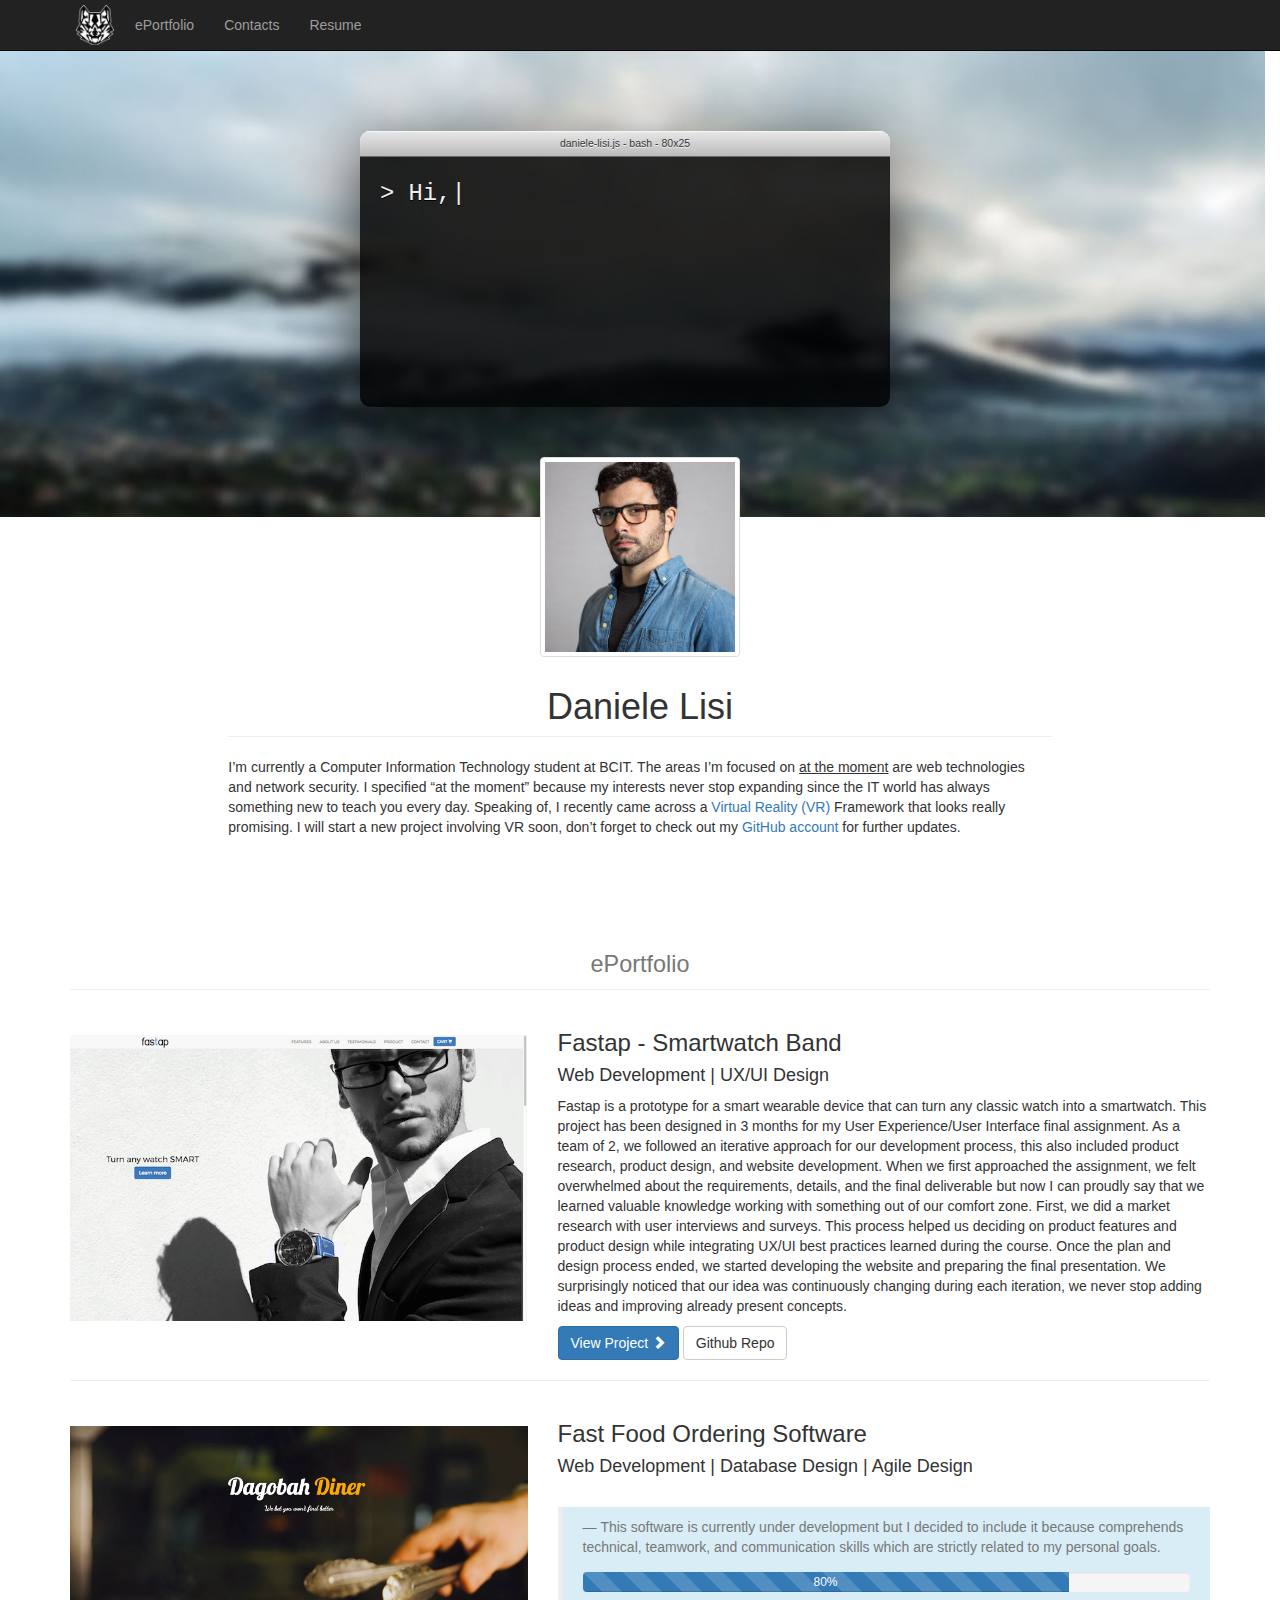
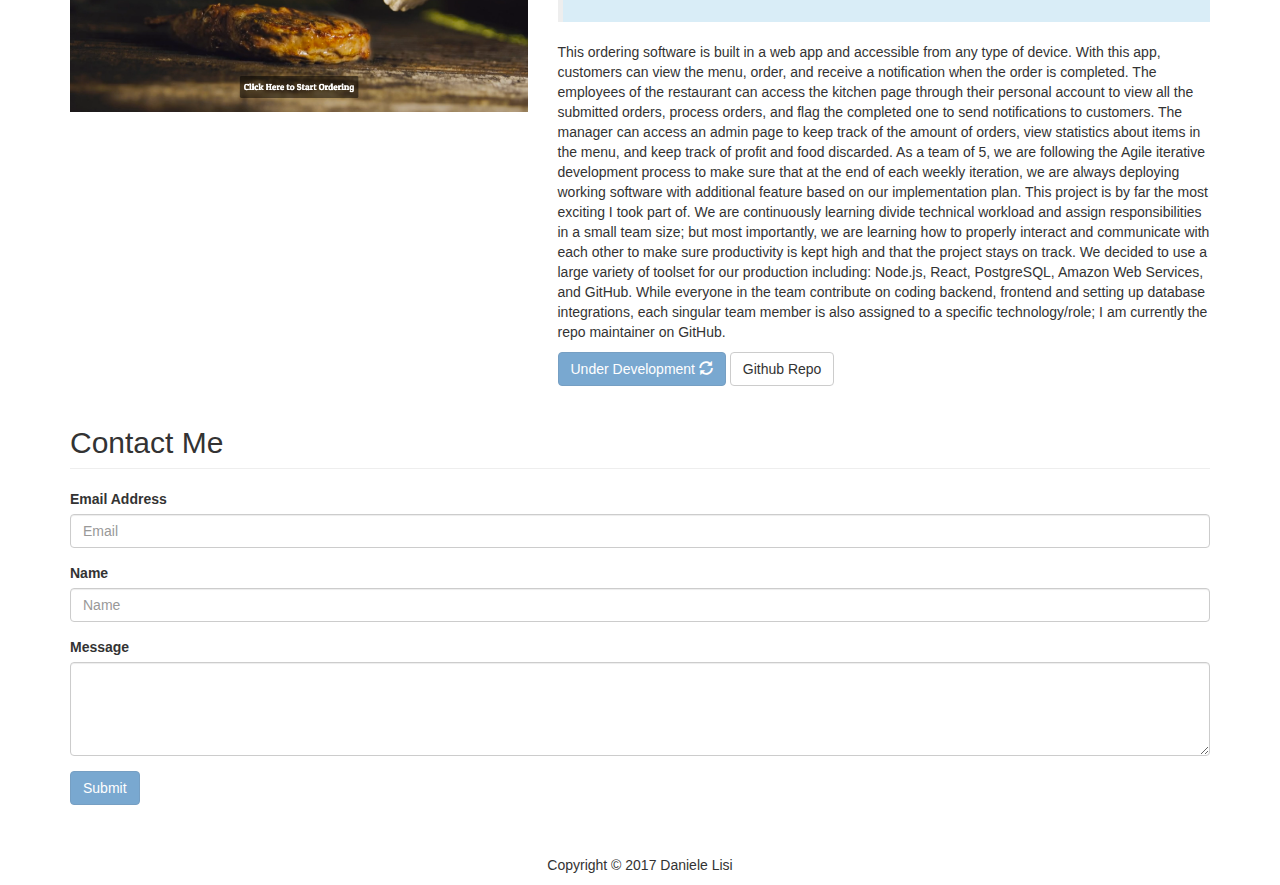
==== index.html @ b2d677c8 "initial commit" ====
<!DOCTYPE html>
<html lang="en">

<head>

    <meta charset="utf-8">
    <meta http-equiv="X-UA-Compatible" content="IE=edge">
    <meta name="viewport" content="width=device-width, initial-scale=1">
    <meta name="description" content="">
    <meta name="author" content="">

    <title>Daniele Lisi - ePortfolio | Web Developer, Network Specialist, IT Enthusiast</title>
    <link rel="icon" type="image/png" href="./bombay-logo.png">

    <!-- Bootstrap Core CSS -->
    <link href="css/bootstrap.min.css" rel="stylesheet">

    <!-- Custom CSS -->
    <link href="css/index.css" rel="stylesheet">

    <!-- HTML5 Shim and Respond.js IE8 support of HTML5 elements and media queries -->
    <!-- WARNING: Respond.js doesn't work if you view the page via file:// -->
    <!--[if lt IE 9]>
        <script src="https://oss.maxcdn.com/libs/html5shiv/3.7.0/html5shiv.js"></script>
        <script src="https://oss.maxcdn.com/libs/respond.js/1.4.2/respond.min.js"></script>
    <![endif]-->

</head>

<body>
<div class="first-page">
    <!-- Navigation -->
    <nav class="navbar navbar-inverse navbar-static-top" role="navigation">
         <!-- Container allign the nav items -->
        <div class="container">
            <!-- Brand and toggle get grouped for better mobile display -->
            <div class="navbar-header">
                <button type="button" class="navbar-toggle" data-toggle="collapse" data-target="#bs-example-navbar-collapse-1">
                    <span class="sr-only">Toggle navigation</span>
                    <span class="icon-bar"></span>
                    <span class="icon-bar"></span>
                    <span class="icon-bar"></span>
                </button>
                <a href="https://github.com/danielelisi"><img src="img/bombay-logo.png" class="navbar-icon"></a>
            </div>
            <!-- Collect the nav links, forms, and other content for toggling -->
            <div class="collapse navbar-collapse" id="bs-example-navbar-collapse-1">
                <ul class="nav navbar-nav">
                    <li>
                        <a href="#eportfolio">ePortfolio</a>
                    </li>
                    <li>
                        <a href="#contact-me">Contacts</a>
                    </li>
                    <li>
                        <a href="https://drive.google.com/file/d/0B9OiBX6OcnOvVjJNZzFHZnJ4bDQ/view?usp=sharing">Resume</a>
                    </li>
                </ul>
            </div>
            <!-- /.navbar-collapse -->
        </div>
        <!-- /.container -->
    </nav>

    <!-- Page Content -->
       
    <!-- Page Heading -->
    <div id="header" class="row text-center">
        <div class="text-editor-wrap shift-text">
            <div id="typed-strings">
                <p>Hi,^750 nice to meet You!</p>
                <p>I'm a Web Developer</p>
                <p>I'm a Network Specialist</p>
                <p>I'm Daniele!</p>
            </div>

            <div class="text-editor">
                <div class="title-bar">
                    <span class="title">daniele-lisi.js - bash - 80x25</span>
                </div>
                <div class="text-body">
                    > <span id="typed"></span>
                </div>
            </div>
        </div>
    </div>
    
    <div class="profile">
        <a href="https://www.linkedin.com/in/daniele-lisi/">
            <img class="img-thumbnail" src="img/Daniele%20Lisi-profile.jpg">
        </a>
    </div>
    <div class="col-sm-8 col-sm-offset-2">
        <h1 class="page-header text-center">
            Daniele Lisi
        </h1>
        <p>I’m currently a Computer Information Technology student at BCIT. The areas I’m focused on <u>at the moment</u> are web technologies and network security. I specified “at the moment” because my interests never stop expanding since the IT world has always something new to teach you every day. Speaking of, I recently came across a <a href="https://facebook.github.io/react-vr/">Virtual Reality (VR)</a> Framework that looks really promising. I will start a new project involving VR soon, don’t forget to check out my <a href="https://github.com/danielelisi">GitHub account</a> for further updates.</p>
    </div>
</div>
    
    
    <!-- ePortfolio Section -->
    <div id="eportfolio" class="container"> 
        <h1 class="page-header text-center">
            <small>ePortfolio</small>
        </h1>
        <!-- Project One -->
        <div class="row">
            <div class="col-md-5 thumb-portfolio">
                <a href="https://danielelisi.github.io/fastap/">
                    <img class="img-responsive" src="./img/fastap-portfolio.png" alt="fastap">
                </a>
            </div>
            <div class="col-md-7">
                <h3>Fastap - Smartwatch Band</h3>
                <h4>Web Development | UX/UI Design</h4>
                <p>Fastap is a prototype for a smart wearable device that can turn any classic watch into a smartwatch. This project has been designed in 3 months for my User Experience/User Interface final assignment. As a team of 2, we followed an iterative approach for our development process, this also included product research, product design, and website development. When we first approached the assignment, we felt overwhelmed about the requirements, details, and the final deliverable but now I can proudly say that we learned valuable knowledge working with something out of our comfort zone. First, we did a market research with user interviews and surveys. This process helped us deciding on product features and product design while integrating UX/UI best practices learned during the course. Once the plan and design process ended, we started developing the website and preparing the final presentation. We surprisingly noticed that our idea was continuously changing during each iteration, we never stop adding ideas and improving already present concepts.</p>
                <a class="btn btn-primary" href="https://danielelisi.github.io/fastap/">
                    View Project <span class="glyphicon glyphicon-chevron-right"></span>
                </a>
                <a class="btn btn-default" href="https://github.com/danielelisi/fastap">Github Repo</a>
            </div>
        </div>
        <!-- /.row -->

        <hr>

        <!-- Project Two -->
        <div class="row">
            <div class="col-md-5 thumb-portfolio">
                <a href="https://github.com/dagobahtech/acit2910">
                    <img class="img-responsive" src="./img/dagobahdiner.png" alt="">
                </a>
            </div>
            <div class="col-md-7">
                <h3>Fast Food Ordering Software</h3>
                <h4>Web Development | Database Design | Agile Design</h4>
                <br>
                <blockquote class="bg-info">
                    <small>This software is currently under development but I decided to include it because comprehends technical, teamwork, and communication skills which are strictly related to my personal goals.</small>
                    <div class="progress" style="margin-top: 15px;">
                        <div class="progress-bar progress-bar-striped active" role="progressbar" aria-valuenow="80" aria-valuemax="100" style="width: 80%;">80%</div>
                    </div>
                </blockquote>
                <p>This ordering software is built in a web app and accessible from any type of device. With this app, customers can view the menu, order, and receive a notification when the order is completed. The employees of the restaurant can access the kitchen page through their personal account to view all the submitted orders, process orders, and flag the completed one to send notifications to customers. The manager can access an admin page to keep track of the amount of orders, view statistics about items in the menu, and keep track of profit and food discarded. As a team of 5, we are following the Agile iterative development process to make sure that at the end of each weekly iteration, we are always deploying working software with additional feature based on our implementation plan. This project is by far the most exciting I took part of. We are continuously learning divide technical workload and assign responsibilities in a small team size; but most importantly, we are learning how to properly interact and communicate with each other to make sure productivity is kept high and that the project stays on track. We decided to use a large variety of toolset for our production including: Node.js, React, PostgreSQL, Amazon Web Services, and GitHub. While everyone in the team contribute on coding backend, frontend and setting up database integrations, each singular team member is also assigned to a specific technology/role; I am currently the repo maintainer on GitHub.</p>
                <a class="btn btn-primary disabled" href="#">Under Development <span class="glyphicon glyphicon-refresh"></span></a>
                <a class="btn btn-default" href="https://github.com/dagobahtech/acit2910">Github Repo</a>
            </div>
        </div>
        
        <!-- Contact Me -->
        <div id="contact-me" class="row">
            <div class="col-md-12">
                <h2 class="page-header">Contact Me</h2>
                <form method="post" enctype="text/plain">
                    <div class="form-group">
                        <label>Email Address</label>
                        <input class="form-control" type="email" placeholder="Email" name="Email">
                    </div>
                    <div class="form-group">
                        <label>Name</label>
                        <input class="form-control" type="text" placeholder="Name" name="Name">
                    </div>
                    <div class="form-group">
                        <label>Message</label>
                        <textarea class="form-control" rows="4" name="Message"></textarea>
                    </div>
                    <button type="submit" class="btn btn-primary" disabled>Submit</button>
                </form>
            </div>
        </div>

        <!-- Footer -->
        <footer>
            <div class="row">
                <div class="col-lg-12 text-center">
                    <p>Copyright &copy; 2017 Daniele Lisi</p>
                </div>
            </div>
            <!-- /.row -->
        </footer>

    </div>
    <!-- /.container -->

    <script>
        (function(i,s,o,g,r,a,m){i['GoogleAnalyticsObject']=r;i[r]=i[r]||function(){
        (i[r].q=i[r].q||[]).push(arguments)},i[r].l=1*new Date();a=s.createElement(o),
        m=s.getElementsByTagName(o)[0];a.async=1;a.src=g;m.parentNode.insertBefore(a,m)
        })(window,document,'script','https://www.google-analytics.com/analytics.js','ga');

        ga('create', 'UA-99591836-1', 'auto');
        ga('send', 'pageview');

    </script>
    <!-- jQuery -->
    <script src="js/jquery.js"></script>
    <!-- Bootstrap Core JavaScript -->
    <script src="js/bootstrap.min.js"></script>
    <!-- Typed.js-->
    <script src="js/typed.js"></script>
    <script>
        document.addEventListener('DOMContentLoaded', function() {
            Typed.new("#typed", {
                stringsElement: document.getElementById('typed-strings'),
                typeSpeed: 30,
                backSpeed:0,
                backDelay: 750,
                showCursor: true,
                cursorChar: "|"
            }); 
        });
    </script>

</body>

</html>
---- css/index.css ----
.first-page {
    min-height: 100vh;
}
.navbar {
    margin: 0;
}
.navbar-icon {
    width: 40px;
    height: auto;
    margin: 5px;
}
@media only screen and (max-width: 768px) {
    #header {
        margin-left: 0;
    }
}
#header {
    width: 100vw;
    background-image: url(../img/header%20-%20Daniele%20Lisi.jpg);
    background-size: cover;
}

.thumb-portfolio {
    margin-top: 25px;
}

.profile {
    position: relative;
    margin: -60px auto -10px;
    height: 200px;
    width: 200px;
}

footer {
    margin-top: 50px;
}

/* Typed js*/
.typed-cursor{
	opacity: 1;
	-webkit-animation: blink 0.7s infinite;
	-moz-animation: blink 0.7s infinite;
	animation: blink 0.7s infinite;
}
@keyframes blink{
	0% { opacity:1; }
	50% { opacity:0; }
	100% { opacity:1; }
}
@-webkit-keyframes blink{
	0% { opacity:1; }
	50% { opacity:0; }
	100% { opacity:1; }
}
@-moz-keyframes blink{
	0% { opacity:1; }
	50% { opacity:0; }
	100% { opacity:1; }
}

/* Text Editor */
.text-editor-wrap {
  display: block;
  margin: auto;
  width: 80%;
  max-width: 530px; 
  border-radius: 10px;
  box-shadow: rgba(0, 0, 0, 0.8) 0px 20px 70px;
  clear: both;
  overflow: hidden;
  -webkit-transition: all 0.5s ease-out;
  -moz-transition: all 0.5s ease-out;
  -ms-transition: all 0.5s ease-out;
  -o-transition: all 0.5s ease-out;
  transition: all 0.5s ease-out; 
} 

.title-bar {
  padding: 5px 0;
  font-family: "Lucida Grande", sans-serif;
  font-size: 0.75em;
  text-align: center;
  text-shadow: rgba(255, 255, 255, 0.8) 0px 1px 0px;
  background-color: #f8f8f8;
  background-image: -webkit-linear-gradient(top, #e8e8e8, #bcbbbc);
  background-image: -moz-linear-gradient(top, #e8e8e8, #bcbbbc);
  background-image: linear-gradient(top, #e8e8e8, #bcbbbc);
  box-shadow: inset rgba(255, 255, 255, 0.7) 0px 1px 1px;
  border-bottom: #6a6a6a 1px solid; 
}

.text-body {
  height: 250px;
  background-color: rgba(0, 0, 0, 0.85);
  padding: 20px;
  color: #f0f0f0;
  text-shadow: #000 0px 1px 0px;
  font-family: "Consolas", "Courier New", "Courier";
  font-size: 1.70em;
  line-height: 1.40em;
  font-weight: 500;
  text-align: left;
  overflow: hidden;
  -webkit-transition: all 0.5s ease-out;
  -moz-transition: all 0.5s ease-out;
  -ms-transition: all 0.5s ease-out;
  -o-transition: all 0.5s ease-out;
  transition: all 0.5s ease-out; 
}

.shift-text {
  margin: 80px auto 110px; }
  .shift-text .text-body {
    height: 250px; }
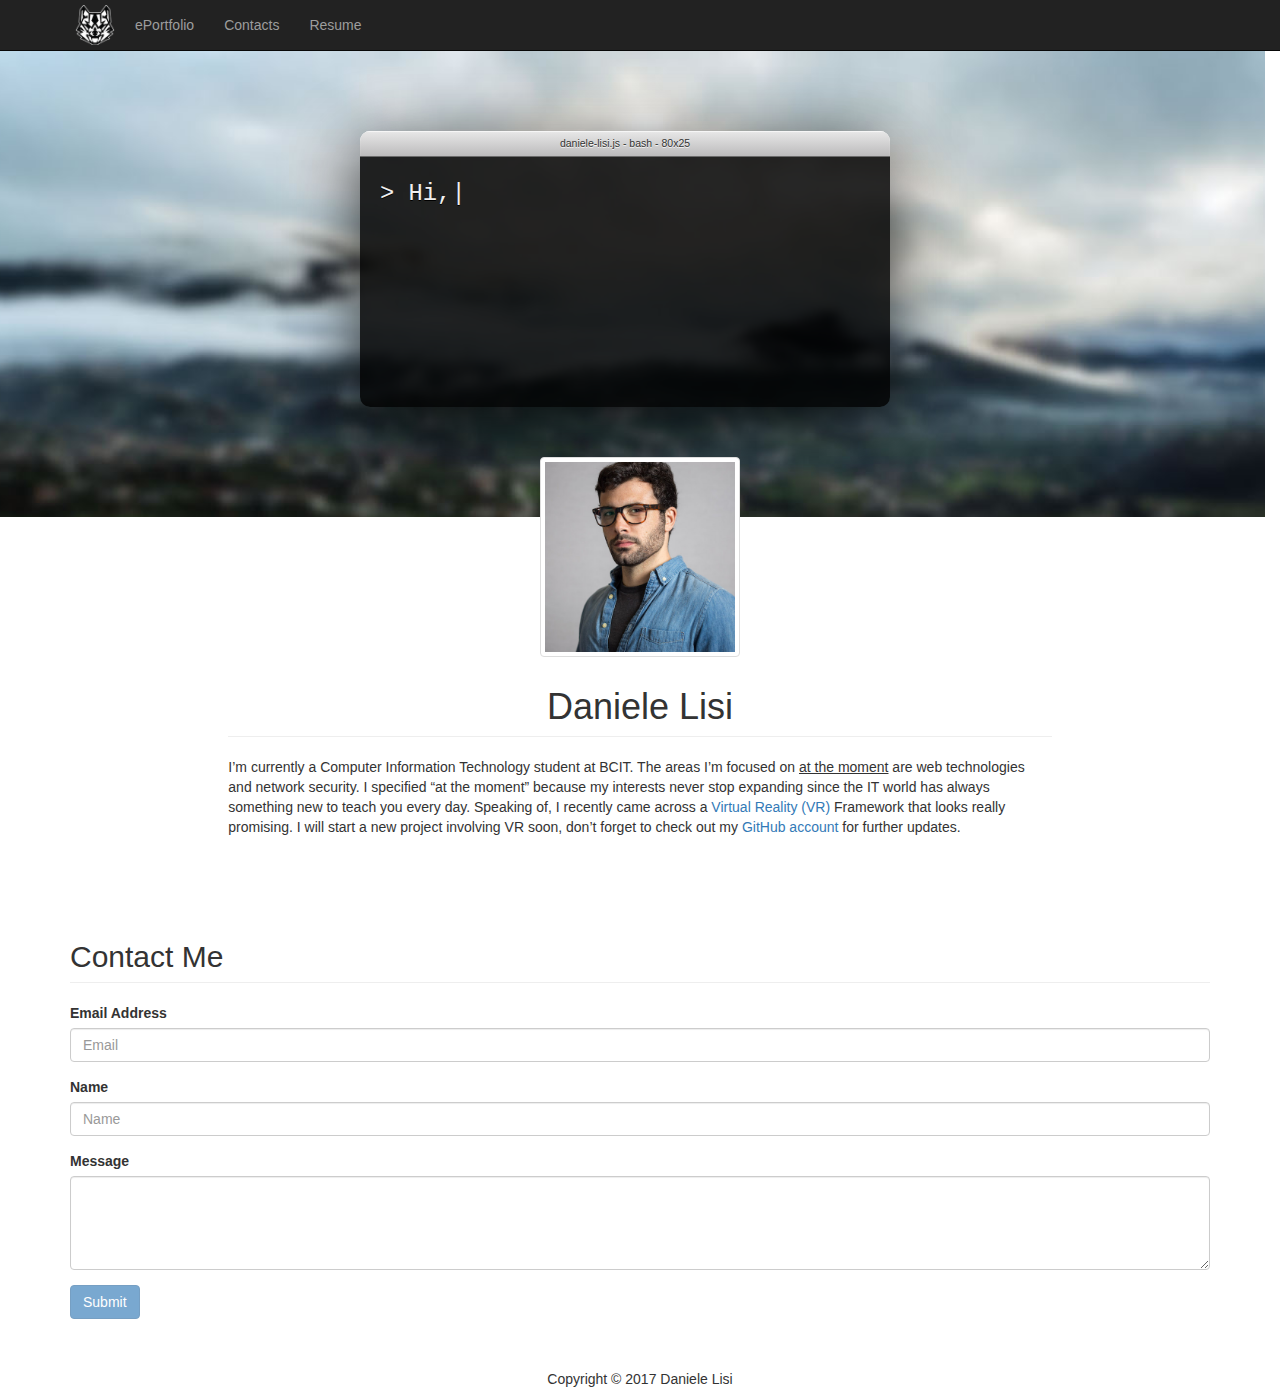
==== commit 110f702d: "updated dagobah diner status" ====
--- a/index.html
+++ b/index.html
@@ -6,8 +6,8 @@
     <meta charset="utf-8">
     <meta http-equiv="X-UA-Compatible" content="IE=edge">
     <meta name="viewport" content="width=device-width, initial-scale=1">
-    <meta name="description" content="">
-    <meta name="author" content="">
+    <meta name="description" content="Daniele Lisi - Personal Portfolio">
+    <meta name="author" content="Daniele Lisi">
 
     <title>Daniele Lisi - ePortfolio | Web Developer, Network Specialist, IT Enthusiast</title>
     <link rel="icon" type="image/png" href="./bombay-logo.png">
@@ -47,10 +47,10 @@
             <div class="collapse navbar-collapse" id="bs-example-navbar-collapse-1">
                 <ul class="nav navbar-nav">
                     <li>
-                        <a href="#eportfolio">ePortfolio</a>
+                        <a href="/portfolio.html">ePortfolio</a>
                     </li>
                     <li>
-                        <a href="#contact-me">Contacts</a>
+                        <a href="/index.html">Contacts</a>
                     </li>
                     <li>
                         <a href="https://drive.google.com/file/d/0B9OiBX6OcnOvVjJNZzFHZnJ4bDQ/view?usp=sharing">Resume</a>
@@ -84,7 +84,7 @@
             </div>
         </div>
     </div>
-    
+
     <div class="profile">
         <a href="https://www.linkedin.com/in/daniele-lisi/">
             <img class="img-thumbnail" src="img/Daniele%20Lisi-profile.jpg">
@@ -97,120 +97,71 @@
         <p>I’m currently a Computer Information Technology student at BCIT. The areas I’m focused on <u>at the moment</u> are web technologies and network security. I specified “at the moment” because my interests never stop expanding since the IT world has always something new to teach you every day. Speaking of, I recently came across a <a href="https://facebook.github.io/react-vr/">Virtual Reality (VR)</a> Framework that looks really promising. I will start a new project involving VR soon, don’t forget to check out my <a href="https://github.com/danielelisi">GitHub account</a> for further updates.</p>
     </div>
 </div>
-    
-    
-    <!-- ePortfolio Section -->
-    <div id="eportfolio" class="container"> 
-        <h1 class="page-header text-center">
-            <small>ePortfolio</small>
-        </h1>
-        <!-- Project One -->
+
+<div class="container">
+    <!-- Contact Me -->
+    <div id="contact-me" class="row">
+        <div class="col-md-12">
+            <h2 class="page-header">Contact Me</h2>
+            <form method="post" enctype="text/plain">
+                <div class="form-group">
+                    <label>Email Address</label>
+                    <input class="form-control" type="email" placeholder="Email" name="Email">
+                </div>
+                <div class="form-group">
+                    <label>Name</label>
+                    <input class="form-control" type="text" placeholder="Name" name="Name">
+                </div>
+                <div class="form-group">
+                    <label>Message</label>
+                    <textarea class="form-control" rows="4" name="Message"></textarea>
+                </div>
+                <button type="submit" class="btn btn-primary" disabled>Submit</button>
+            </form>
+        </div>
+    </div>
+
+    <!-- Footer -->
+    <footer>
         <div class="row">
-            <div class="col-md-5 thumb-portfolio">
-                <a href="https://danielelisi.github.io/fastap/">
-                    <img class="img-responsive" src="./img/fastap-portfolio.png" alt="fastap">
-                </a>
-            </div>
-            <div class="col-md-7">
-                <h3>Fastap - Smartwatch Band</h3>
-                <h4>Web Development | UX/UI Design</h4>
-                <p>Fastap is a prototype for a smart wearable device that can turn any classic watch into a smartwatch. This project has been designed in 3 months for my User Experience/User Interface final assignment. As a team of 2, we followed an iterative approach for our development process, this also included product research, product design, and website development. When we first approached the assignment, we felt overwhelmed about the requirements, details, and the final deliverable but now I can proudly say that we learned valuable knowledge working with something out of our comfort zone. First, we did a market research with user interviews and surveys. This process helped us deciding on product features and product design while integrating UX/UI best practices learned during the course. Once the plan and design process ended, we started developing the website and preparing the final presentation. We surprisingly noticed that our idea was continuously changing during each iteration, we never stop adding ideas and improving already present concepts.</p>
-                <a class="btn btn-primary" href="https://danielelisi.github.io/fastap/">
-                    View Project <span class="glyphicon glyphicon-chevron-right"></span>
-                </a>
-                <a class="btn btn-default" href="https://github.com/danielelisi/fastap">Github Repo</a>
+            <div class="col-lg-12 text-center">
+                <p>Copyright &copy; 2017 Daniele Lisi</p>
             </div>
         </div>
         <!-- /.row -->
+    </footer>
 
-        <hr>
+</div>
+<!-- /.container -->
 
-        <!-- Project Two -->
-        <div class="row">
-            <div class="col-md-5 thumb-portfolio">
-                <a href="https://github.com/dagobahtech/acit2910">
-                    <img class="img-responsive" src="./img/dagobahdiner.png" alt="">
-                </a>
-            </div>
-            <div class="col-md-7">
-                <h3>Fast Food Ordering Software</h3>
-                <h4>Web Development | Database Design | Agile Design</h4>
-                <br>
-                <blockquote class="bg-info">
-                    <small>This software is currently under development but I decided to include it because comprehends technical, teamwork, and communication skills which are strictly related to my personal goals.</small>
-                    <div class="progress" style="margin-top: 15px;">
-                        <div class="progress-bar progress-bar-striped active" role="progressbar" aria-valuenow="80" aria-valuemax="100" style="width: 80%;">80%</div>
-                    </div>
-                </blockquote>
-                <p>This ordering software is built in a web app and accessible from any type of device. With this app, customers can view the menu, order, and receive a notification when the order is completed. The employees of the restaurant can access the kitchen page through their personal account to view all the submitted orders, process orders, and flag the completed one to send notifications to customers. The manager can access an admin page to keep track of the amount of orders, view statistics about items in the menu, and keep track of profit and food discarded. As a team of 5, we are following the Agile iterative development process to make sure that at the end of each weekly iteration, we are always deploying working software with additional feature based on our implementation plan. This project is by far the most exciting I took part of. We are continuously learning divide technical workload and assign responsibilities in a small team size; but most importantly, we are learning how to properly interact and communicate with each other to make sure productivity is kept high and that the project stays on track. We decided to use a large variety of toolset for our production including: Node.js, React, PostgreSQL, Amazon Web Services, and GitHub. While everyone in the team contribute on coding backend, frontend and setting up database integrations, each singular team member is also assigned to a specific technology/role; I am currently the repo maintainer on GitHub.</p>
-                <a class="btn btn-primary disabled" href="#">Under Development <span class="glyphicon glyphicon-refresh"></span></a>
-                <a class="btn btn-default" href="https://github.com/dagobahtech/acit2910">Github Repo</a>
-            </div>
-        </div>
-        
-        <!-- Contact Me -->
-        <div id="contact-me" class="row">
-            <div class="col-md-12">
-                <h2 class="page-header">Contact Me</h2>
-                <form method="post" enctype="text/plain">
-                    <div class="form-group">
-                        <label>Email Address</label>
-                        <input class="form-control" type="email" placeholder="Email" name="Email">
-                    </div>
-                    <div class="form-group">
-                        <label>Name</label>
-                        <input class="form-control" type="text" placeholder="Name" name="Name">
-                    </div>
-                    <div class="form-group">
-                        <label>Message</label>
-                        <textarea class="form-control" rows="4" name="Message"></textarea>
-                    </div>
-                    <button type="submit" class="btn btn-primary" disabled>Submit</button>
-                </form>
-            </div>
-        </div>
+<script>
+    (function(i,s,o,g,r,a,m){i['GoogleAnalyticsObject']=r;i[r]=i[r]||function(){
+            (i[r].q=i[r].q||[]).push(arguments)},i[r].l=1*new Date();a=s.createElement(o),
+        m=s.getElementsByTagName(o)[0];a.async=1;a.src=g;m.parentNode.insertBefore(a,m)
+    })(window,document,'script','https://www.google-analytics.com/analytics.js','ga');
 
-        <!-- Footer -->
-        <footer>
-            <div class="row">
-                <div class="col-lg-12 text-center">
-                    <p>Copyright &copy; 2017 Daniele Lisi</p>
-                </div>
-            </div>
-            <!-- /.row -->
-        </footer>
+    ga('create', 'UA-99591836-1', 'auto');
+    ga('send', 'pageview');
 
-    </div>
-    <!-- /.container -->
-
-    <script>
-        (function(i,s,o,g,r,a,m){i['GoogleAnalyticsObject']=r;i[r]=i[r]||function(){
-        (i[r].q=i[r].q||[]).push(arguments)},i[r].l=1*new Date();a=s.createElement(o),
-        m=s.getElementsByTagName(o)[0];a.async=1;a.src=g;m.parentNode.insertBefore(a,m)
-        })(window,document,'script','https://www.google-analytics.com/analytics.js','ga');
-
-        ga('create', 'UA-99591836-1', 'auto');
-        ga('send', 'pageview');
-
-    </script>
-    <!-- jQuery -->
-    <script src="js/jquery.js"></script>
-    <!-- Bootstrap Core JavaScript -->
-    <script src="js/bootstrap.min.js"></script>
-    <!-- Typed.js-->
-    <script src="js/typed.js"></script>
-    <script>
-        document.addEventListener('DOMContentLoaded', function() {
-            Typed.new("#typed", {
-                stringsElement: document.getElementById('typed-strings'),
-                typeSpeed: 30,
-                backSpeed:0,
-                backDelay: 750,
-                showCursor: true,
-                cursorChar: "|"
-            }); 
+</script>
+<!-- jQuery -->
+<script src="js/jquery.js"></script>
+<!-- Bootstrap Core JavaScript -->
+<script src="js/bootstrap.min.js"></script>
+<!-- Typed.js-->
+<script src="js/typed.js"></script>
+<script>
+    document.addEventListener('DOMContentLoaded', function() {
+        Typed.new("#typed", {
+            stringsElement: document.getElementById('typed-strings'),
+            typeSpeed: 30,
+            backSpeed:0,
+            backDelay: 750,
+            showCursor: true,
+            cursorChar: "|"
         });
-    </script>
+    });
+</script>
 
 </body>
 
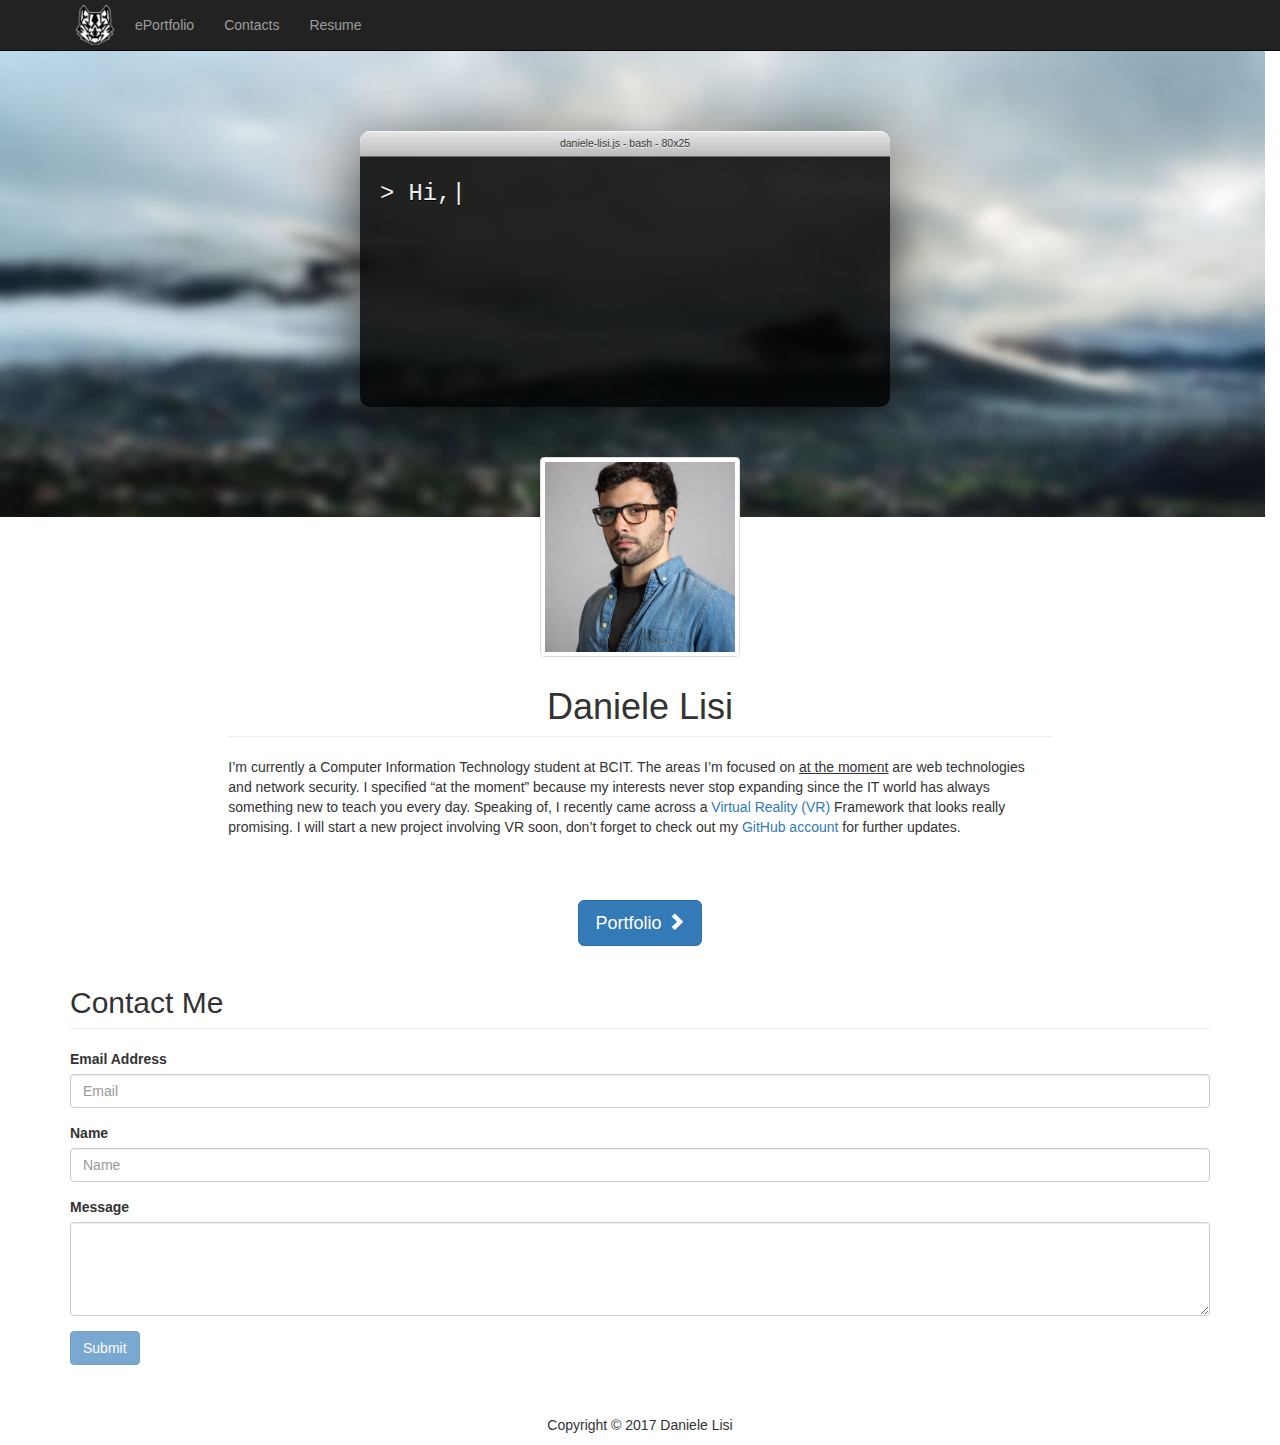
==== commit 7760f234: "added link to portfolio" ====
--- a/index.html
+++ b/index.html
@@ -41,7 +41,7 @@
                     <span class="icon-bar"></span>
                     <span class="icon-bar"></span>
                 </button>
-                <a href="https://github.com/danielelisi"><img src="img/bombay-logo.png" class="navbar-icon"></a>
+                <a href="http://www.danielelisi.co"><img src="img/bombay-logo.png" class="navbar-icon"></a>
             </div>
             <!-- Collect the nav links, forms, and other content for toggling -->
             <div class="collapse navbar-collapse" id="bs-example-navbar-collapse-1">
@@ -95,6 +95,12 @@
             Daniele Lisi
         </h1>
         <p>I’m currently a Computer Information Technology student at BCIT. The areas I’m focused on <u>at the moment</u> are web technologies and network security. I specified “at the moment” because my interests never stop expanding since the IT world has always something new to teach you every day. Speaking of, I recently came across a <a href="https://facebook.github.io/react-vr/">Virtual Reality (VR)</a> Framework that looks really promising. I will start a new project involving VR soon, don’t forget to check out my <a href="https://github.com/danielelisi">GitHub account</a> for further updates.</p>
+    </div>
+</div>
+
+<div class="row text-center">
+    <div class="col-sm-12">
+        <a class="btn btn-primary btn-lg" href="/portfolio.html">Portfolio <span class="glyphicon glyphicon-chevron-right"></span></a>
     </div>
 </div>
 
